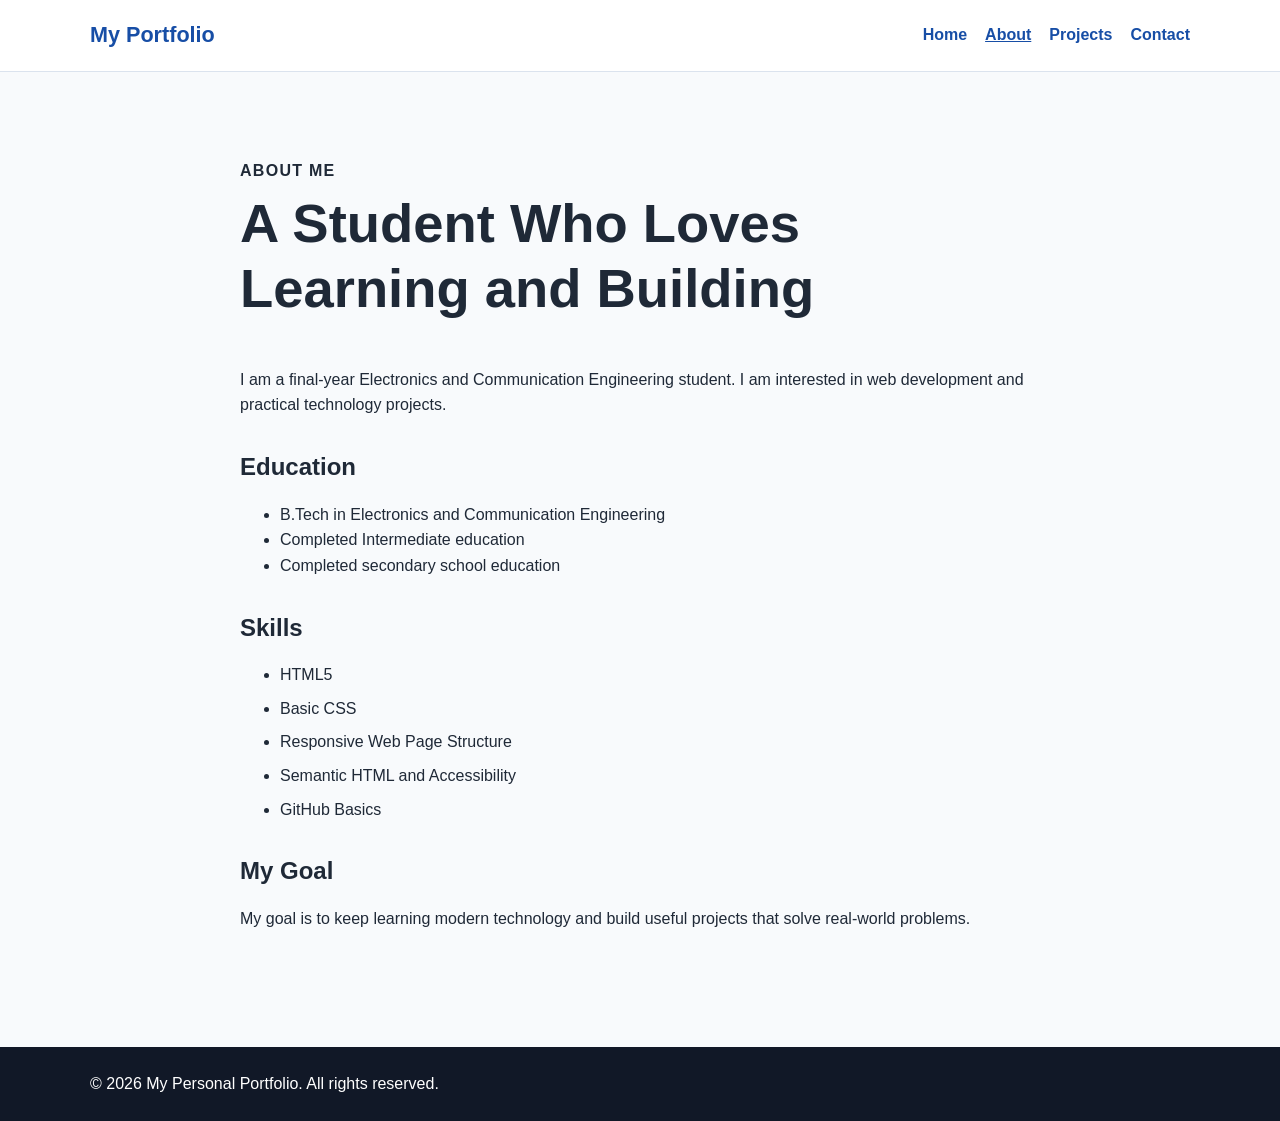
==== about.html @ 795d7e0e "Add files via upload" ====
<!DOCTYPE html>
<html lang="en">

<head>
    <meta charset="UTF-8">
    <meta name="viewport" content="width=device-width, initial-scale=1.0">

    <meta name="description" content="Learn more about me, my education, skills, interests and career goals.">
    <meta name="keywords" content="about me, ECE student, skills, education, web development">
    <meta name="author" content="My Personal Portfolio">

    <title>About Me | My Personal Portfolio</title>

    <link rel="stylesheet" href="style.css">
</head>

<body>

    <header class="site-header">

        <div class="container">

            <a href="index.html" class="logo" aria-label="Go to portfolio home">
                My Portfolio
            </a>

            <nav aria-label="Primary navigation">

                <ul class="nav-list">

                    <li>
                        <a href="index.html">Home</a>
                    </li>

                    <li>
                        <a href="about.html" aria-current="page">About</a>
                    </li>

                    <li>
                        <a href="projects.html">Projects</a>
                    </li>

                    <li>
                        <a href="contact.html">Contact</a>
                    </li>

                </ul>

            </nav>

        </div>

    </header>


    <main>

        <section class="content-section" aria-labelledby="about-heading">

            <div class="container narrow">

                <p class="eyebrow">About Me</p>

                <h1 id="about-heading">
                    A Student Who Loves Learning and Building
                </h1>

                <p>
                    I am a final-year Electronics and Communication
                    Engineering student. I am interested in web
                    development and practical technology projects.
                </p>


                <h2>Education</h2>

                <ul>

                    <li>
                        B.Tech in Electronics and Communication Engineering
                    </li>

                    <li>
                        Completed Intermediate education
                    </li>

                    <li>
                        Completed secondary school education
                    </li>

                </ul>


                <h2>Skills</h2>

                <ul class="skill-list">

                    <li>HTML5</li>

                    <li>Basic CSS</li>

                    <li>Responsive Web Page Structure</li>

                    <li>Semantic HTML and Accessibility</li>

                    <li>GitHub Basics</li>

                </ul>


                <h2>My Goal</h2>

                <p>
                    My goal is to keep learning modern technology
                    and build useful projects that solve real-world
                    problems.
                </p>

            </div>

        </section>

    </main>


    <footer class="site-footer">

        <div class="container">

            <p>
                &copy; 2026 My Personal Portfolio.
                All rights reserved.
            </p>

        </div>

    </footer>

</body>

</html>
---- style.css ----
* {
    box-sizing: border-box;
}

html {
    scroll-behavior: smooth;
}

body {
    margin: 0;
    font-family: Arial, Helvetica, sans-serif;
    line-height: 1.6;
    color: #1f2937;
    background-color: #f8fafc;
}


/* Links */

a {
    color: #174ea6;
}

a:focus,
button:focus,
input:focus,
textarea:focus {
    outline: 3px solid #f59e0b;
    outline-offset: 2px;
}


/* Common Container */

.container {
    width: 92%;
    max-width: 1100px;
    margin: 0 auto;
}

.narrow {
    max-width: 800px;
}


/* Header */

.site-header {
    background-color: #ffffff;
    border-bottom: 1px solid #dbe3ee;
}

.site-header .container {
    display: flex;
    justify-content: space-between;
    align-items: center;
    gap: 20px;
    padding: 18px 0;
}


/* Logo */

.logo {
    font-size: 1.35rem;
    font-weight: bold;
    text-decoration: none;
}


/* Navigation */

.nav-list {
    display: flex;
    flex-wrap: wrap;
    gap: 18px;
    list-style: none;
    margin: 0;
    padding: 0;
}

.nav-list a {
    font-weight: bold;
    text-decoration: none;
}

.nav-list a:hover,
.nav-list a[aria-current="page"] {
    text-decoration: underline;
}


/* Hero Section */

.hero {
    padding: 80px 0;
    background-color: #eaf2ff;
}

.hero h1 {
    max-width: 800px;
}


/* General Sections */

.content-section {
    padding: 70px 0;
}

.eyebrow {
    margin-bottom: 8px;
    font-weight: bold;
    text-transform: uppercase;
    letter-spacing: 0.08em;
}


/* Headings */

h1,
h2,
h3 {
    line-height: 1.2;
}

h1 {
    margin-top: 0;
    font-size: clamp(2rem, 5vw, 3.4rem);
}

h2 {
    margin-top: 35px;
}


/* Cards */

.cards {
    display: grid;
    grid-template-columns: repeat(3, 1fr);
    gap: 22px;
}

.card {
    padding: 24px;
    background-color: #ffffff;
    border: 1px solid #dbe3ee;
    border-radius: 12px;
}

.card h2,
.card h3 {
    margin-top: 0;
}


/* Buttons */

.button {
    display: inline-block;
    padding: 10px 18px;
    border: 2px solid #174ea6;
    border-radius: 8px;
    background-color: #174ea6;
    color: #ffffff;
    font-weight: bold;
    text-decoration: none;
    cursor: pointer;
}

.button:hover {
    background-color: #0f3b80;
}


/* Skills */

.skill-list {
    display: grid;
    gap: 8px;
}


/* Contact Form */

.contact-form {
    display: grid;
    gap: 20px;
    margin-top: 30px;
}

.form-group {
    display: grid;
    gap: 7px;
}

label {
    font-weight: bold;
}

input,
textarea {
    width: 100%;
    padding: 12px;
    border: 1px solid #7b8794;
    border-radius: 7px;
    background-color: #ffffff;
    font: inherit;
}

textarea {
    resize: vertical;
}

small {
    color: #4b5563;
}


/* Footer */

.site-footer {
    margin-top: 30px;
    padding: 24px 0;
    background-color: #111827;
    color: #ffffff;
}

.site-footer p {
    margin: 0;
}


/* Responsive Design */

@media (max-width: 750px) {

    .site-header .container {
        flex-direction: column;
        align-items: flex-start;
    }

    .cards {
        grid-template-columns: 1fr;
    }

    .hero,
    .content-section {
        padding: 45px 0;
    }

    .nav-list {
        gap: 12px;
    }
}
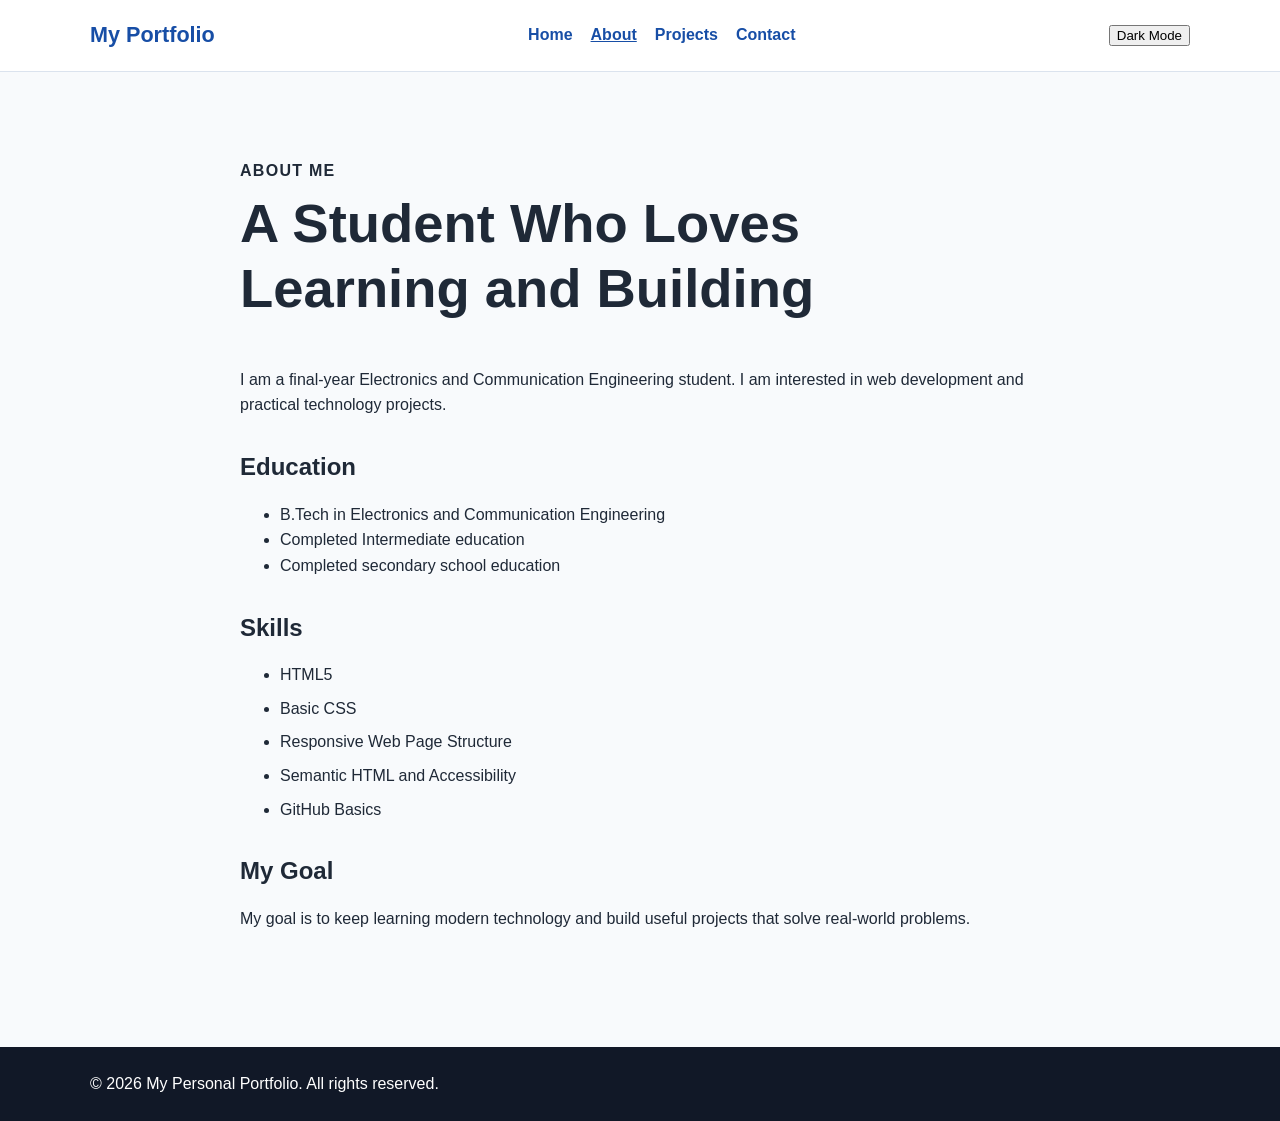
==== commit 38c87bda: "Update about.html" ====
--- a/about.html
+++ b/about.html
@@ -47,6 +47,10 @@
                 </ul>
 
             </nav>
+
+            <button id="theme-toggle" type="button">
+                Dark Mode
+            </button>
 
         </div>
 
@@ -136,6 +140,8 @@
 
     </footer>
 
+    <script src="script.js"></script>
+
 </body>
 
-</html>+</html>
--- a/style.css
+++ b/style.css
@@ -253,4 +253,64 @@
     .nav-list {
         gap: 12px;
     }
-}+}
+/* ===== LIGHT / DARK THEME ===== */
+
+:root {
+    --bg-color: #f8fafc;
+    --text-color: #1f2937;
+    --card-color: #ffffff;
+    --header-color: #ffffff;
+    --border-color: #dbe3ee;
+    --hero-color: #eaf2ff;
+}
+
+body {
+    background-color: var(--bg-color);
+    color: var(--text-color);
+}
+
+.site-header {
+    background-color: var(--header-color);
+    border-color: var(--border-color);
+}
+
+.card {
+    background-color: var(--card-color);
+    border-color: var(--border-color);
+}
+
+.hero {
+    background-color: var(--hero-color);
+}
+
+/* Dark Mode */
+
+body.dark-mode {
+    --bg-color: #121212;
+    --text-color: #f5f5f5;
+    --card-color: #1e1e1e;
+    --header-color: #181818;
+    --border-color: #444444;
+    --hero-color: #202b3d;
+}
+
+body.dark-mode a {
+    color: #7db7ff;
+}
+
+body.dark-mode input,
+body.dark-mode textarea {
+    background-color: #1e1e1e;
+    color: #ffffff;
+    border-color: #555555;
+}
+
+body.dark-mode small {
+    color: #cccccc;
+}
+
+body.dark-mode .button {
+    background-color: #ffffff;
+    color: #121212;
+}
